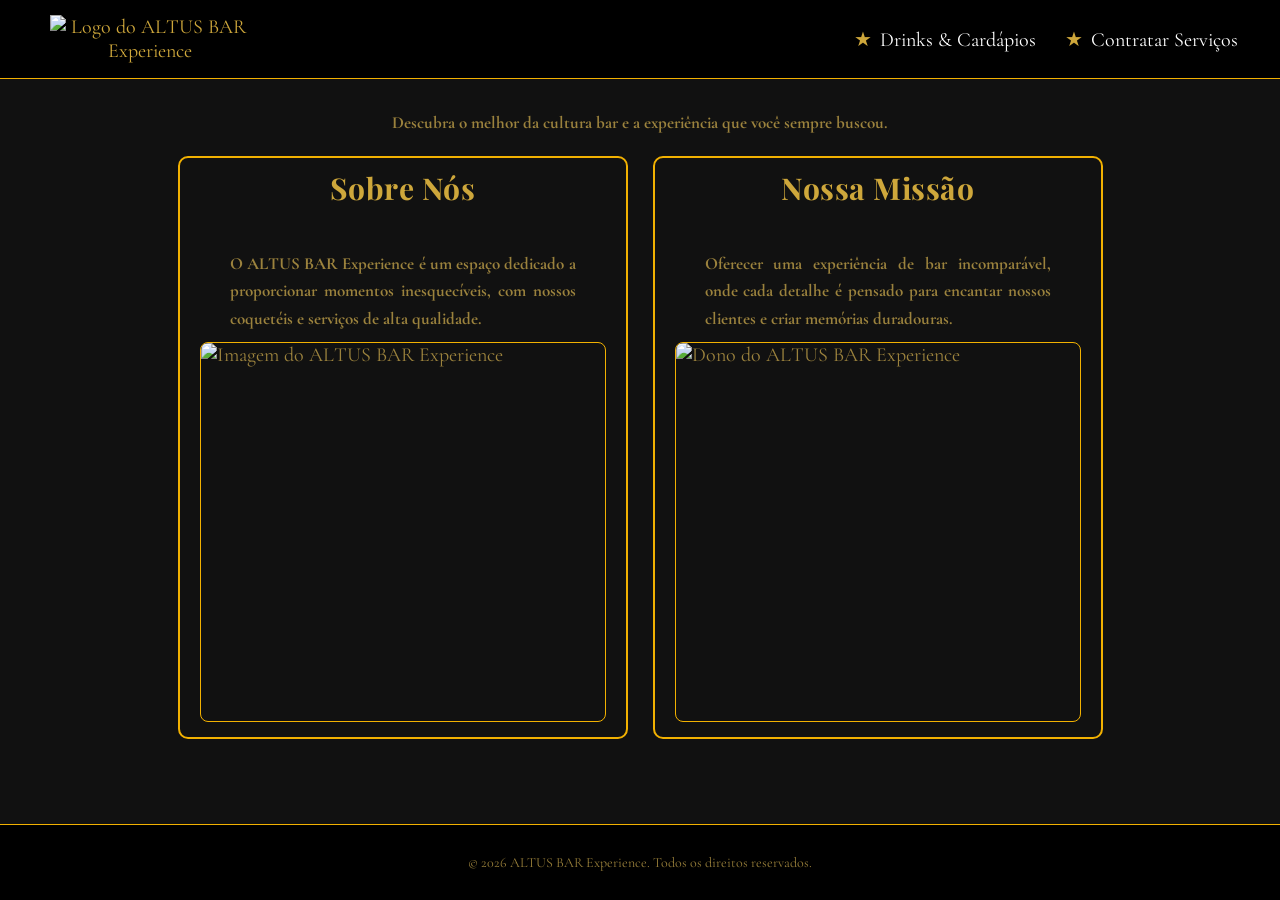
==== index.html @ 1965947c "faze de ajustes finais" ====
<!DOCTYPE html>
<html lang="en">
<head>
    <meta charset="UTF-8">
    <meta name="viewport" content="width=device-width, initial-scale=1.0">
    <title>AltusBar Experience</title>
    <link rel="icon" href="img/altusBar/logo.jpeg" type="image/jpeg">
    <link rel="stylesheet" href="style/style-geral.css">
    <link rel="stylesheet" href="style/style-index.css">
    <script src="js/nav/script.js"></script>
</head>
<body>
    <header>
        <img src="img/altusBar/logo-cabecalho.jpeg" alt="Logo do ALTUS BAR Experience" id="logo-cabecalho"> <!-- Logo do bar no cabeçalho -->
        <nav>
            <ul>
                <li><a href="drinks-cardapios.html">Drinks & Cardápios</a></li>
                <li><a href="contratar.html">Contratar Serviços</a></li>
            </ul>
        </nav>
    </header>
    <main>
        <p>Descubra o melhor da cultura bar e a experiência que você sempre buscou.</p>
        <article>
            <section id="sobre-nos">
                <h2>Sobre Nós</h2>
                <p>O ALTUS BAR Experience é um espaço dedicado a proporcionar momentos inesquecíveis, com nossos coquetéis e serviços de alta qualidade.</p>
                <img src="img/altusBar/logo.jpeg" alt="Imagem do ALTUS BAR Experience" id="img-sobre-nos">  <!-- Logo ou imagem representativa do bar -->
            </section>
            <section id="missao"> 
                <h2>Nossa Missão</h2>
                <p>Oferecer uma experiência de bar incomparável, onde cada detalhe é pensado para encantar nossos clientes e criar memórias duradouras.</p>
                <img src="img/altusBar/fundador.jpeg" alt="Dono do ALTUS BAR Experience" id="img-missao"> <!-- Imagem do Dono do bar -->
            </section>
        </article>
    </main>
    <footer>    
        <p>&copy; 2026 ALTUS BAR Experience. Todos os direitos reservados.</p>
    </footer>
</body>
</html>
---- style/style-geral.css ----
@charset "UTF-8";

/* ============================================
   FONTE GERAL DO SITE
   ============================================ */
@import url('https://fonts.googleapis.com/css2?family=Playfair+Display:ital,wght@0,400;0,700;1,400&family=Cormorant+Garamond:wght@300;400;500&display=swap');

/* ============================================
   VARIÁVEIS GLOBAIS
   ============================================ */
:root {
  --menu-letra-color: #cea73b;
  --corpo-letra-color: rgba(201, 168, 76, 0.75);
  --cor-borda: rgba(247, 181, 2, 0.979);
  --menu: #000000;
  --corpo: #111111;
  --background-color: rgb(88, 73, 73);
  --text-color: white;
  --font-size: clamp(20px, 1.5vw, 26px);
}

/* ============================================
   RESET BASE
   ============================================ */
*, *::before, *::after {
  box-sizing: border-box;
}

/* ============================================
   HTML / FONTE BASE
   ============================================ */
html {
  font-family: 'Cormorant Garamond', Georgia, serif;
  font-size: var(--font-size);
}

/* ============================================
   BODY
   ============================================ */
body {
  background-color: var(--corpo);
  color: var(--corpo-letra-color);
  text-align: center;
  margin: 0;
  padding: 0;
  display: grid;
  grid-template-rows: auto 1fr auto;
  min-height: 100vh;
}

/* ============================================
   HEADER — desktop
   ============================================ */
header {
  background-color: var(--menu);
  color: var(--menu-letra-color);
  display: flex;
  flex-direction: row;
  justify-content: space-between;
  align-items: center;
  width: 100%;
  margin: 0;
  padding: 5px 30px;
  border-bottom: 0.5px solid var(--cor-borda);
}

header img {
  width: 200px;
  height: auto;
  margin: 10px 0 10px 20px;
}

/* ============================================
   NAVEGAÇÃO — desktop
   ============================================ */
ul {
  list-style-type: none;
  padding: 0;
  margin: 0;
}

ul a {
  text-decoration: none;
  color: var(--text-color);
}

ul li {
  display: inline-block;
  margin: 0 12px;
}

ul li::before {
  content: "\2605";
  margin-right: 8px;
  color: var(--menu-letra-color);
}

li a:hover {
  color: var(--menu-letra-color);
}

/* ============================================
   MAIN — base compartilhada
   ============================================ */
main {
  display: flex;
  flex-direction: column;
  align-items: center;
  width: 100%;
}

main h1 {
  color: var(--menu-letra-color);
  font-family: 'Playfair Display', Georgia, serif;
  font-size: var(--font-size);
  margin: 30px 0 10px 0;
  letter-spacing: 1px;
}

main p {
  width: 100%;
  max-width: 1200px;
  font-weight: bold;
  font-size: var(--font-size);
  line-height: 1.6;
  margin: 10px 0 0 0;
  padding: 0 30px;
}

/* ============================================
   ARTICLE — base compartilhada
   ============================================ */
article {
  display: flex;
  flex-direction: row;
  flex-wrap: wrap;
  justify-content: center;
  align-items: stretch; /* ← era flex-start */
  width: 100%;
  max-width: 1300px;
  padding: 20px 15px 30px 15px;
  margin: 0 auto;
  gap: 25px;
}

/* ============================================
   SECTION — base compartilhada
   ============================================ */
section {
  display: flex;
  flex-direction: column;
  align-items: center;
  width: 610px;
  max-width: 100%;
  text-align: justify;
  padding: 10px 20px;
  border-radius: 10px;
  border: 2px solid var(--cor-borda);
}

section h2 {
  color: var(--menu-letra-color);
  font-family: 'Playfair Display', Georgia, serif;
  margin: 0 0 12px 0;
  font-size: var(--font-size);
  letter-spacing: 0.5px;
}

section p {
  margin: 0 0 15px 0;
  line-height: 1.6;
}

/* ============================================
   FOOTER
   ============================================ */
footer {
  border-top: 0.5px solid var(--cor-borda);
  text-align: center;
  margin: 0;
  background-color: var(--menu);
  color: var(--corpo-letra-color);
  position: relative;
  font-size: 14px;
  padding: 15px 20px;
}

/* ============================================
   MEDIA QUERY — tablet (max 1090px)
   ============================================ */
@media (max-width: 1090px) {

  article {
    flex-direction: column;
    align-items: center;
    gap: 20px;
    padding: 20px 25px 30px 25px;
  }

  section {
    width: 65%;
    max-width: 580px;
  }

  main p{
    font-size: 20px;
  }
}

/* ============================================
   MEDIA QUERY — mobile (max 700px)
   ============================================ */
@media (max-width: 700px) {

  /* Header */
  header {
    flex-direction: column;
    justify-content: center;
    align-items: center;
    padding: 14px 0 10px 0;
  }

  header img {
    width: 170px;
    margin: 0 0 12px 0;
  }

  header nav {
    width: 100%;
  }

  header nav ul {
    display: flex;
    flex-direction: row;
    flex-wrap: wrap;
    justify-content: center;
    align-items: center;
    gap: 8px;
    width: 100%;
    padding: 0;
    margin: 0 0 10px 0;
  }

  header nav ul li {
    display: flex;
    align-items: center;
    justify-content: center;
    min-width: 145px;
    width: auto;
    margin: 0;
    padding: 8px 14px;
    border-radius: 5px;
    border: 2px solid var(--cor-borda);
    font-weight: bold;
    font-size: var(--font-size);
  }


  /* Main */
  main h1 {
    font-size: var(--font-size);
    margin: 20px 0 8px 0;
    font-weight: bold;
  }

  main p {
    font-size: var(--font-size);
    margin: 10px 0 0 0;
    padding: 0 18px;
    font-weight: bold;
  }

  /* Article */
  article {
    flex-direction: column;
    align-items: center;
    gap: 14px;
    padding: 14px 12px 24px 12px;
    width: 100%;
  }

  /* Section */
  section {
    width: 100%;
    max-width: 460px;
    padding: 14px 16px 12px 16px;
  }

  section h2 {
    font-size: var(--font-size);
    font-weight: bold;
    margin: 0 0 10px 0;
  }

  section p {
    font-size: var(--font-size);
    font-weight: bold;
    margin: 0 0 12px 0;
  }
}
---- style/style-index.css ----
/* ============================================
   style-index.css
   Específico da página: index.html
   ============================================ */

/* Parágrafo introdutório da home */
main p {
  font-size: 17px;
  margin: 30px 0 0 0;
}

main h2 {
  font-size: 30px;
}

/* Sections da home têm imagem interna — altura maior */
section {
  width: 450px;
}

/* ============================================
   IMAGENS das sections
   ============================================ */
#img-sobre-nos {
  width: 100%;
  height: 380px;
  object-fit: cover;
  margin: 10px 0 5px 0;
  border-radius: 8px;
  border: 0.5px solid var(--cor-borda);
}

#img-missao {
  width: 100%;
  height: 380px;
  object-fit: cover;
  margin: 10px 0 5px 0;
  border-radius: 8px;
  border: 0.5px solid var(--cor-borda);
}

/* ============================================
   MEDIA QUERY — mobile (max 700px)
   ============================================ */
@media (max-width: 700px) {

  #img-sobre-nos {
    height: 200px;
    margin: 8px 0 4px 0;
    border: 2px solid var(--cor-borda);
  }

  #img-missao {
    height: 340px;
    margin: 8px 0 4px 0;
    border: 2px solid var(--cor-borda);
  }
}
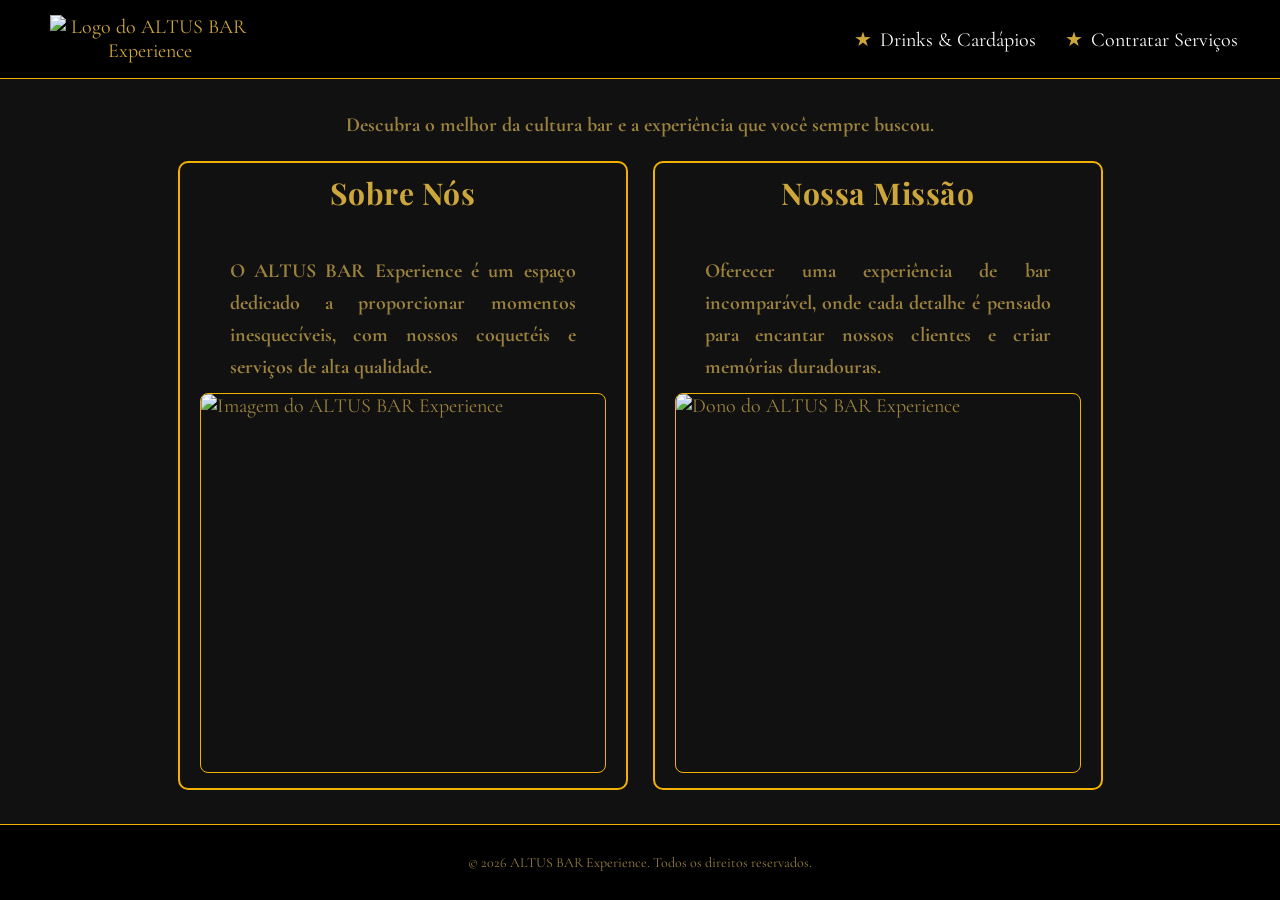
==== commit 63b62be4: "Ajuste do HTML para teste" ====
--- a/index.html
+++ b/index.html
@@ -1,17 +1,17 @@
 <!DOCTYPE html>
-<html lang="en">
+<html lang="pt-BR">
 <head>
     <meta charset="UTF-8">
-    <meta name="viewport" content="width=device-width, initial-scale=1.0">
+    <meta name="viewport" content="width=device-width, initial-scale=1.0, maximum-scale=1.0, user-scalable=no">
     <title>AltusBar Experience</title>
     <link rel="icon" href="img/altusBar/logo.jpeg" type="image/jpeg">
     <link rel="stylesheet" href="style/style-geral.css">
     <link rel="stylesheet" href="style/style-index.css">
-    <script src="js/nav/script.js"></script>
+    <script src="js/nav/script.js" defer></script>
 </head>
 <body>
     <header>
-        <img src="img/altusBar/logo-cabecalho.jpeg" alt="Logo do ALTUS BAR Experience" id="logo-cabecalho"> <!-- Logo do bar no cabeçalho -->
+        <img src="img/altusBar/logo-cabecalho.jpeg" alt="Logo do ALTUS BAR Experience" id="logo-cabecalho">
         <nav>
             <ul>
                 <li><a href="drinks-cardapios.html">Drinks & Cardápios</a></li>
@@ -25,12 +25,12 @@
             <section id="sobre-nos">
                 <h2>Sobre Nós</h2>
                 <p>O ALTUS BAR Experience é um espaço dedicado a proporcionar momentos inesquecíveis, com nossos coquetéis e serviços de alta qualidade.</p>
-                <img src="img/altusBar/logo.jpeg" alt="Imagem do ALTUS BAR Experience" id="img-sobre-nos">  <!-- Logo ou imagem representativa do bar -->
+                <img src="img/altusBar/logo.jpeg" alt="Imagem do ALTUS BAR Experience" id="img-sobre-nos">
             </section>
             <section id="missao"> 
                 <h2>Nossa Missão</h2>
                 <p>Oferecer uma experiência de bar incomparável, onde cada detalhe é pensado para encantar nossos clientes e criar memórias duradouras.</p>
-                <img src="img/altusBar/fundador.jpeg" alt="Dono do ALTUS BAR Experience" id="img-missao"> <!-- Imagem do Dono do bar -->
+                <img src="img/altusBar/fundador.jpeg" alt="Dono do ALTUS BAR Experience" id="img-missao">
             </section>
         </article>
     </main>
--- a/style/style-index.css
+++ b/style/style-index.css
@@ -5,7 +5,6 @@
 
 /* Parágrafo introdutório da home */
 main p {
-  font-size: 17px;
   margin: 30px 0 0 0;
 }
 
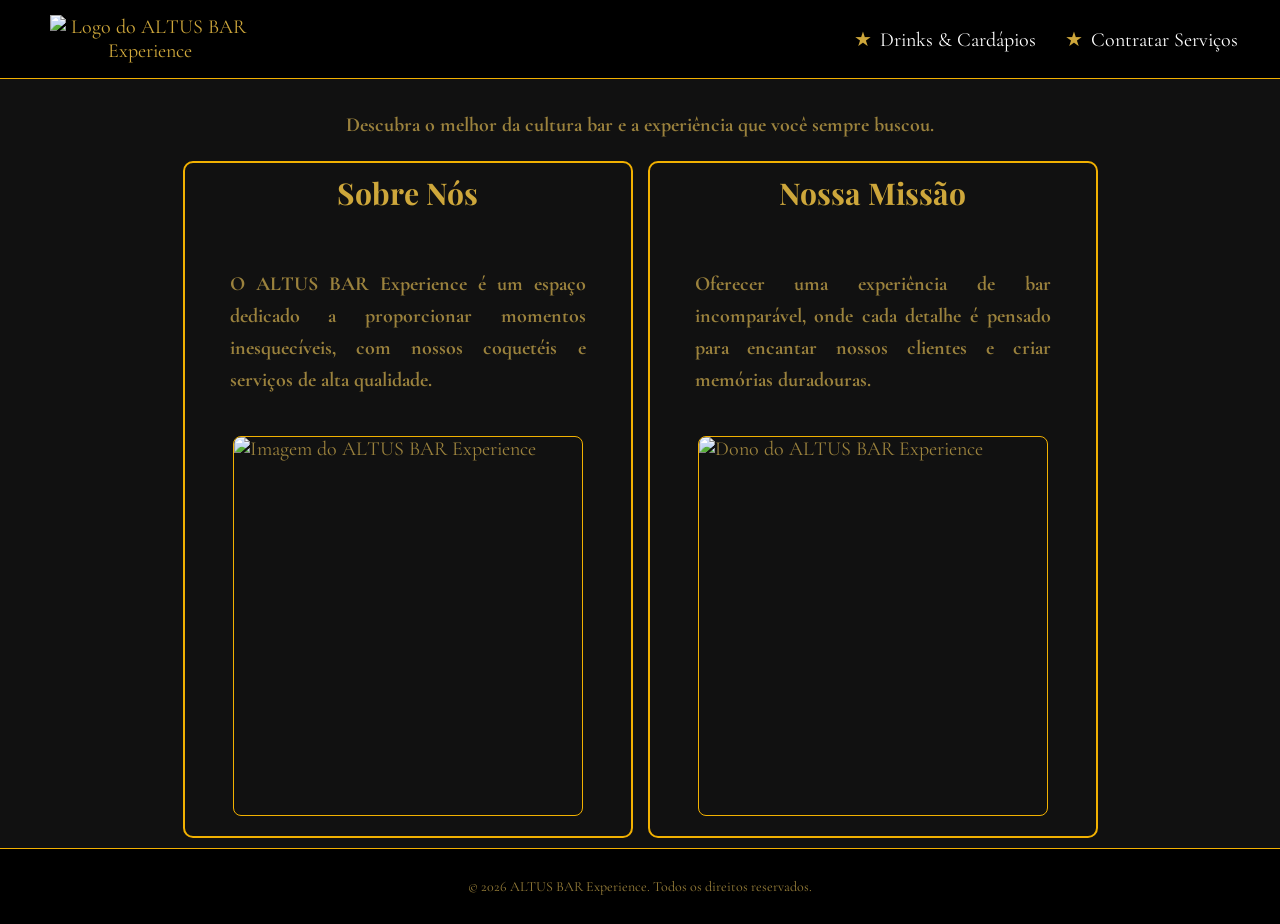
==== commit 361cba3f: "Que Deus tenha piedade de nós pq cada coisa que eu mexo nessa merda aparece mais 4 ou 5 erros..." ====
--- a/index.html
+++ b/index.html
@@ -1,17 +1,16 @@
 <!DOCTYPE html>
-<html lang="pt-BR">
+<html lang="en">
 <head>
     <meta charset="UTF-8">
-    <meta name="viewport" content="width=device-width, initial-scale=1.0, maximum-scale=1.0, user-scalable=no">
+    <meta name="viewport" content="width=device-width, initial-scale=1.0">
     <title>AltusBar Experience</title>
     <link rel="icon" href="img/altusBar/logo.jpeg" type="image/jpeg">
     <link rel="stylesheet" href="style/style-geral.css">
     <link rel="stylesheet" href="style/style-index.css">
-    <script src="js/nav/script.js" defer></script>
 </head>
 <body>
     <header>
-        <img src="img/altusBar/logo-cabecalho.jpeg" alt="Logo do ALTUS BAR Experience" id="logo-cabecalho">
+        <img src="img/altusBar/logo-cabecalho.jpeg" alt="Logo do ALTUS BAR Experience" id="logo-cabecalho"> <!-- Logo do bar no cabeçalho -->
         <nav>
             <ul>
                 <li><a href="drinks-cardapios.html">Drinks & Cardápios</a></li>
@@ -23,14 +22,18 @@
         <p>Descubra o melhor da cultura bar e a experiência que você sempre buscou.</p>
         <article>
             <section id="sobre-nos">
-                <h2>Sobre Nós</h2>
-                <p>O ALTUS BAR Experience é um espaço dedicado a proporcionar momentos inesquecíveis, com nossos coquetéis e serviços de alta qualidade.</p>
-                <img src="img/altusBar/logo.jpeg" alt="Imagem do ALTUS BAR Experience" id="img-sobre-nos">
+                <article class="texto">
+                    <h2>Sobre Nós</h2>
+                    <p>O ALTUS BAR Experience é um espaço dedicado a proporcionar momentos inesquecíveis, com nossos coquetéis e serviços de alta qualidade.</p>
+                </article>
+                <img src="img/altusBar/logo.jpeg" alt="Imagem do ALTUS BAR Experience" id="img-sobre-nos">  <!-- Logo ou imagem representativa do bar -->
             </section>
             <section id="missao"> 
-                <h2>Nossa Missão</h2>
-                <p>Oferecer uma experiência de bar incomparável, onde cada detalhe é pensado para encantar nossos clientes e criar memórias duradouras.</p>
-                <img src="img/altusBar/fundador.jpeg" alt="Dono do ALTUS BAR Experience" id="img-missao">
+                <article class="texto">
+                    <h2>Nossa Missão</h2>
+                    <p>Oferecer uma experiência de bar incomparável, onde cada detalhe é pensado para encantar nossos clientes e criar memórias duradouras.</p>
+                </article>
+                <img src="img/altusBar/fundador.jpeg" alt="Dono do ALTUS BAR Experience" id="img-missao"> <!-- Imagem do Dono do bar -->
             </section>
         </article>
     </main>
--- a/style/style-geral.css
+++ b/style/style-geral.css
@@ -123,7 +123,7 @@
   font-weight: bold;
   font-size: var(--font-size);
   line-height: 1.6;
-  margin: 10px 0 0 0;
+  margin: 10px 0 10px 0;
   padding: 0 30px;
 }
 
@@ -138,9 +138,9 @@
   align-items: stretch; /* ← era flex-start */
   width: 100%;
   max-width: 1300px;
-  padding: 20px 15px 30px 15px;
+  padding: 0px 5px 10px 5px;
   margin: 0 auto;
-  gap: 25px;
+  gap: 15px;
 }
 
 /* ============================================
@@ -153,7 +153,7 @@
   width: 610px;
   max-width: 100%;
   text-align: justify;
-  padding: 10px 20px;
+  /* padding: 10px 20px; */
   border-radius: 10px;
   border: 2px solid var(--cor-borda);
 }
@@ -161,9 +161,9 @@
 section h2 {
   color: var(--menu-letra-color);
   font-family: 'Playfair Display', Georgia, serif;
-  margin: 0 0 12px 0;
+  margin: 10px 0 10px 0;
   font-size: var(--font-size);
-  letter-spacing: 0.5px;
+  /* letter-spacing: 0.5px; */
 }
 
 section p {
@@ -194,7 +194,7 @@
     flex-direction: column;
     align-items: center;
     gap: 20px;
-    padding: 20px 25px 30px 25px;
+    padding: 10px 25px 40px 25px;
   }
 
   section {
@@ -255,6 +255,7 @@
     font-size: var(--font-size);
   }
 
+  
 
   /* Main */
   main h1 {
@@ -283,7 +284,7 @@
   section {
     width: 100%;
     max-width: 460px;
-    padding: 14px 16px 12px 16px;
+    /* padding: 14px 16px 12px 16px; */
   }
 
   section h2 {
@@ -297,4 +298,11 @@
     font-weight: bold;
     margin: 0 0 12px 0;
   }
+}
+
+@media (max-width: 454px){
+
+  section h2 {
+    font-size: 19px;
+  }
 }
--- a/style/style-index.css
+++ b/style/style-index.css
@@ -5,7 +5,7 @@
 
 /* Parágrafo introdutório da home */
 main p {
-  margin: 30px 0 0 0;
+  margin: 30px 10px 20px 10px;
 }
 
 main h2 {
@@ -21,21 +21,26 @@
    IMAGENS das sections
    ============================================ */
 #img-sobre-nos {
-  width: 100%;
+  width: 350px;
   height: 380px;
   object-fit: cover;
-  margin: 10px 0 5px 0;
+  margin: 10px 10px 20px 10px;
   border-radius: 8px;
   border: 0.5px solid var(--cor-borda);
 }
 
 #img-missao {
-  width: 100%;
+  width: 350px;
   height: 380px;
   object-fit: cover;
-  margin: 10px 0 5px 0;
+  margin: 10px 10px 20px 10px;
   border-radius: 8px;
   border: 0.5px solid var(--cor-borda);
+}
+
+.texto {
+  padding-top: 0px;
+  padding-bottom: 10px;
 }
 
 /* ============================================
@@ -43,15 +48,20 @@
    ============================================ */
 @media (max-width: 700px) {
 
+  section {
+  width: 400px;
+}
+
   #img-sobre-nos {
     height: 200px;
-    margin: 8px 0 4px 0;
+    padding: 10xp;
+    margin: 8px 10px 4px 10px;
     border: 2px solid var(--cor-borda);
   }
 
   #img-missao {
     height: 340px;
-    margin: 8px 0 4px 0;
+    margin: 8px 5px 4px 5px;
     border: 2px solid var(--cor-borda);
   }
 }
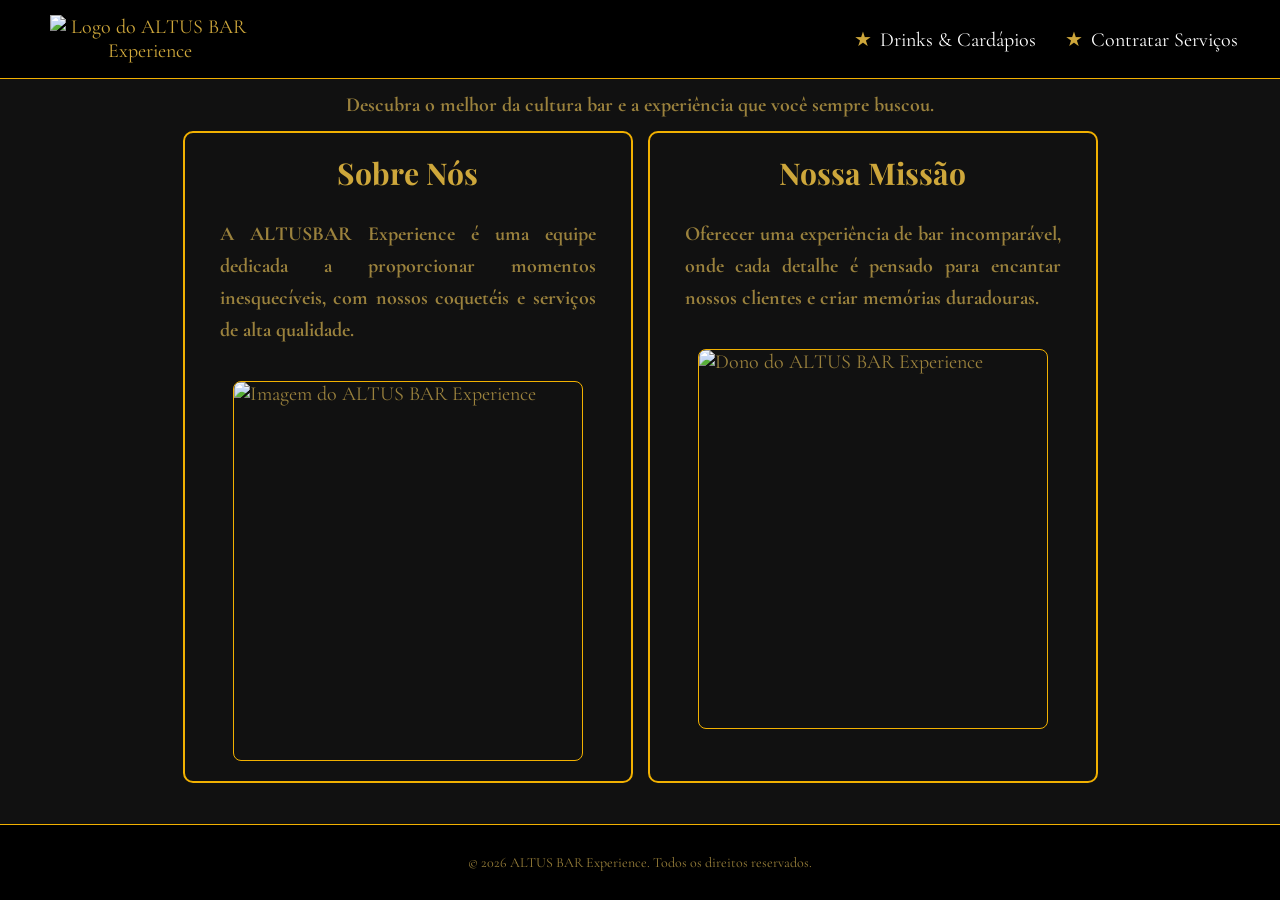
==== commit 124da0f8: "Esse capeta é para estar pronto agora, pq pqp demorou pra crlh" ====
--- a/index.html
+++ b/index.html
@@ -24,7 +24,7 @@
             <section id="sobre-nos">
                 <article class="texto">
                     <h2>Sobre Nós</h2>
-                    <p>O ALTUS BAR Experience é um espaço dedicado a proporcionar momentos inesquecíveis, com nossos coquetéis e serviços de alta qualidade.</p>
+                    <p>A ALTUSBAR Experience é uma equipe dedicada a proporcionar momentos inesquecíveis, com nossos coquetéis e serviços de alta qualidade.</p>
                 </article>
                 <img src="img/altusBar/logo.jpeg" alt="Imagem do ALTUS BAR Experience" id="img-sobre-nos">  <!-- Logo ou imagem representativa do bar -->
             </section>
--- a/style/style-geral.css
+++ b/style/style-geral.css
@@ -112,7 +112,7 @@
 main h1 {
   color: var(--menu-letra-color);
   font-family: 'Playfair Display', Georgia, serif;
-  font-size: var(--font-size);
+  font-size: 40px;
   margin: 30px 0 10px 0;
   letter-spacing: 1px;
 }
@@ -245,7 +245,7 @@
     display: flex;
     align-items: center;
     justify-content: center;
-    min-width: 145px;
+    min-width: 100px;
     width: auto;
     margin: 0;
     padding: 8px 14px;
@@ -259,7 +259,7 @@
 
   /* Main */
   main h1 {
-    font-size: var(--font-size);
+    font-size: 40px;
     margin: 20px 0 8px 0;
     font-weight: bold;
   }
@@ -305,4 +305,93 @@
   section h2 {
     font-size: 19px;
   }
+}
+
+@media (max-width: 360px){
+  header {
+    flex-direction: column;
+    justify-content: center;
+    align-items: center;
+    padding: 5px 0 5px 0;
+  }
+
+  header img {
+    width: 170px;
+    margin: 0 0 12px 0;
+  }
+
+  header nav {
+    width: 150px;
+  }
+
+  header nav ul {
+    display: flex;
+    flex-direction: row;
+    flex-wrap: wrap;
+    justify-content: center;
+    align-items: center;
+    gap: 8px;
+    width: 150px;
+    padding: 0;
+    margin: 0 0 0px 0;
+  }
+
+  header nav ul li {
+    display: flex;
+    align-items: center;
+    justify-content: center;
+    width: 350px;
+    margin: 0;
+    padding: 8px 14px;
+    border-radius: 5px;
+    border: 2px solid var(--cor-borda);
+    font-weight: bold;
+    font-size: var(--font-size);
+  }
+
+  
+
+  /* Main */
+  main h1 {
+    width: 360px;
+    font-size: var(--font-size);
+    margin: 5px 0 5px 0;
+    font-weight: bold;
+  }
+
+  main p {
+    font-size: var(--font-size);
+    margin: 10px 0 0 0;
+    padding: 0 10px;
+    font-weight: bold;
+    text-align: justify;
+  }
+
+  /* Article */
+  article {
+    flex-direction: column;
+    align-items: center;
+    gap: 14px;
+    padding: 14px 12px 24px 12px;
+    width: 360px;
+  }
+
+  /* Section */
+  section {
+    width: 100%;
+    max-width: 330px;
+    /* padding: 14px 16px 12px 16px; */
+  }
+
+  section h2 {
+    font-size: var(--font-size);
+    font-weight: bold;
+    margin: 0 0 10px 0;
+  }
+
+  section p {
+    font-size: var(--font-size);
+    font-weight: bold;
+    margin: 0 0 12px 0;
+  }
 }
--- a/style/style-index.css
+++ b/style/style-index.css
@@ -4,9 +4,9 @@
    ============================================ */
 
 /* Parágrafo introdutório da home */
-main p {
+/* main p {
   margin: 30px 10px 20px 10px;
-}
+} */
 
 main h2 {
   font-size: 30px;
@@ -39,7 +39,7 @@
 }
 
 .texto {
-  padding-top: 0px;
+  padding-top: 10px;
   padding-bottom: 10px;
 }
 
@@ -64,4 +64,64 @@
     margin: 8px 5px 4px 5px;
     border: 2px solid var(--cor-borda);
   }
+}
+
+@media (max-width: 420px){
+main p {
+    padding: 10px 10px 10px 10px;
+  }
+
+  .texto {
+    padding: 5px 5px 5px 5px;
+    width: 290px;
+  }
+
+    /* Section */
+  section {
+    width: 100%;
+    max-width: 400px;
+    /* padding: 14px 16px 12px 16px; */
+  }
+
+  #img-sobre-nos {
+    width: 290px;
+    height: 200px;
+    padding: 10xp;
+    margin: 8px 10px 4px 10px;
+    border: 2px solid var(--cor-borda);
+  }
+
+  #img-missao {
+    width: 290px;
+    height: 340px;
+    margin: 8px 5px 4px 5px;
+    border: 2px solid var(--cor-borda);
+  }
+
+}
+
+@media (max-width: 360px){
+  main p {
+    padding: 10px 10px 10px 10px;
+  }
+
+  .texto {
+    padding: 5px 5px 5px 5px;
+    width: 290px;
+  }
+
+  #img-sobre-nos {
+    width: 290px;
+    height: 200px;
+    padding: 10xp;
+    margin: 8px 10px 4px 10px;
+    border: 2px solid var(--cor-borda);
+  }
+
+  #img-missao {
+    width: 290px;
+    height: 340px;
+    margin: 8px 5px 4px 5px;
+    border: 2px solid var(--cor-borda);
+  }
 }
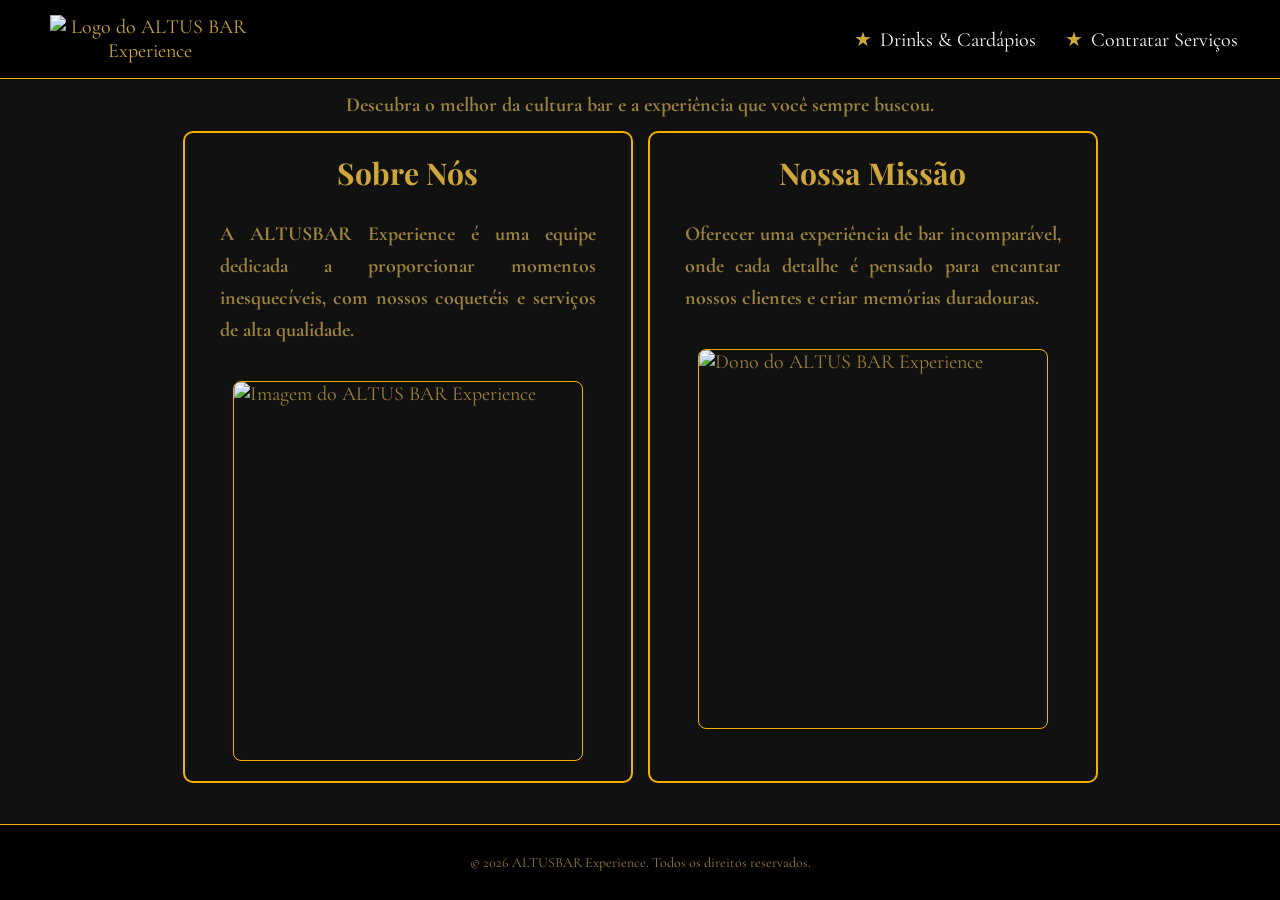
==== commit ef1ece5b: "Faltou ajustar o footer" ====
--- a/index.html
+++ b/index.html
@@ -38,7 +38,7 @@
         </article>
     </main>
     <footer>    
-        <p>&copy; 2026 ALTUS BAR Experience. Todos os direitos reservados.</p>
+        <p>&copy; 2026 ALTUSBAR Experience. Todos os direitos reservados.</p>
     </footer>
 </body>
 </html>
